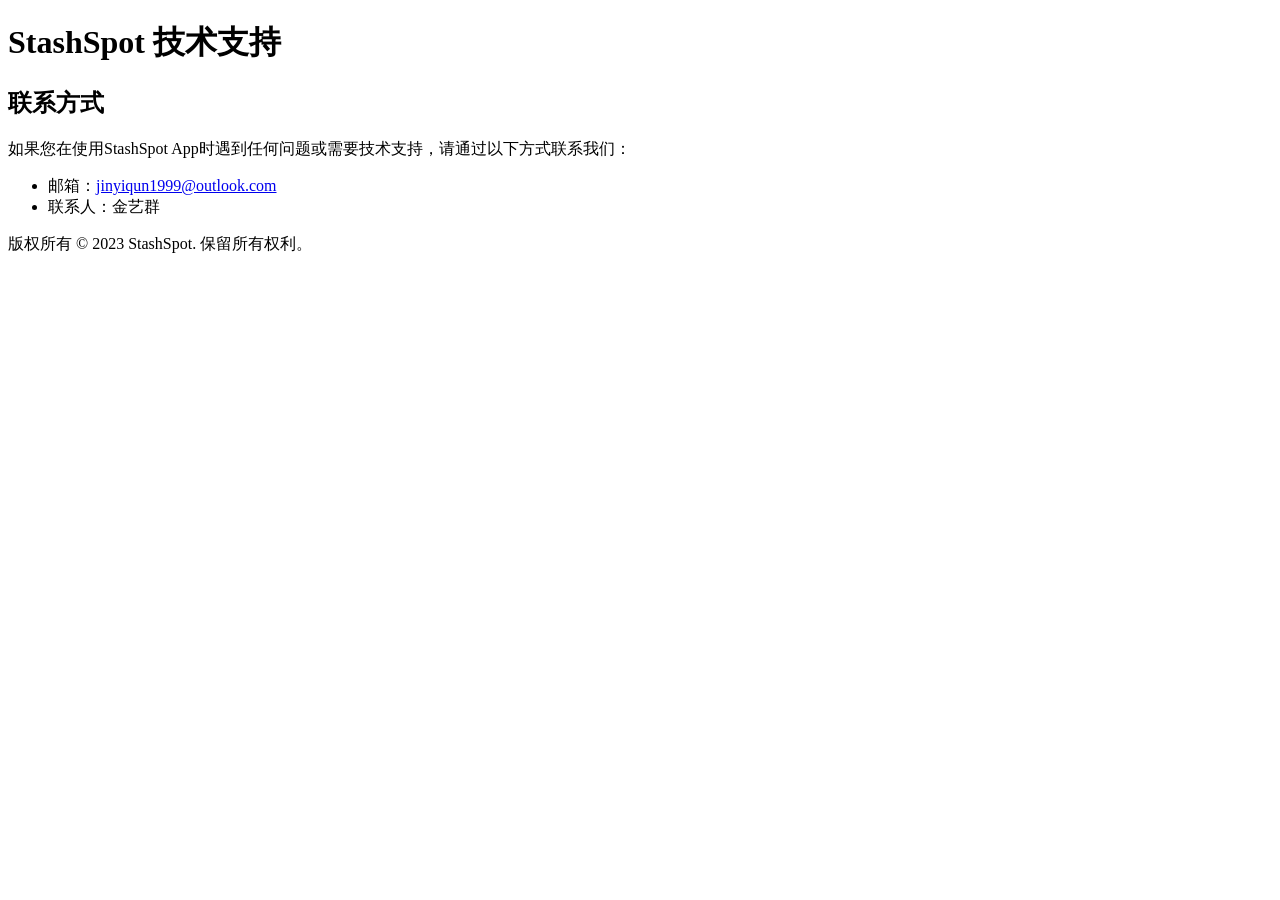
==== index.html @ ad7ced3d "Create index.html" ====
<!DOCTYPE html>  
<html lang="zh">  
<head>  
    <meta charset="UTF-8">  
    <meta name="viewport" content="width=device-width, initial-scale=1.0">  
    <title>StashSpot 技术支持</title>  
    <link rel="stylesheet" href="styles.css">  
</head>  
<body>  
    <header>  
        <h1>StashSpot 技术支持</h1>  
    </header>  
    <main>  
        <section>  
            <h2>联系方式</h2>  
            <p>如果您在使用StashSpot App时遇到任何问题或需要技术支持，请通过以下方式联系我们：</p>  
            <ul>  
                <li>邮箱：<a href="mailto:jinyiqun1999@outlook.com">jinyiqun1999@outlook.com</a></li>  
                <li>联系人：金艺群</li>  
            </ul>  
        </section>  
    </main>  
    <footer>  
        <p>版权所有 &copy; 2023 StashSpot. 保留所有权利。</p>  
    </footer>  
</body>  
</html>
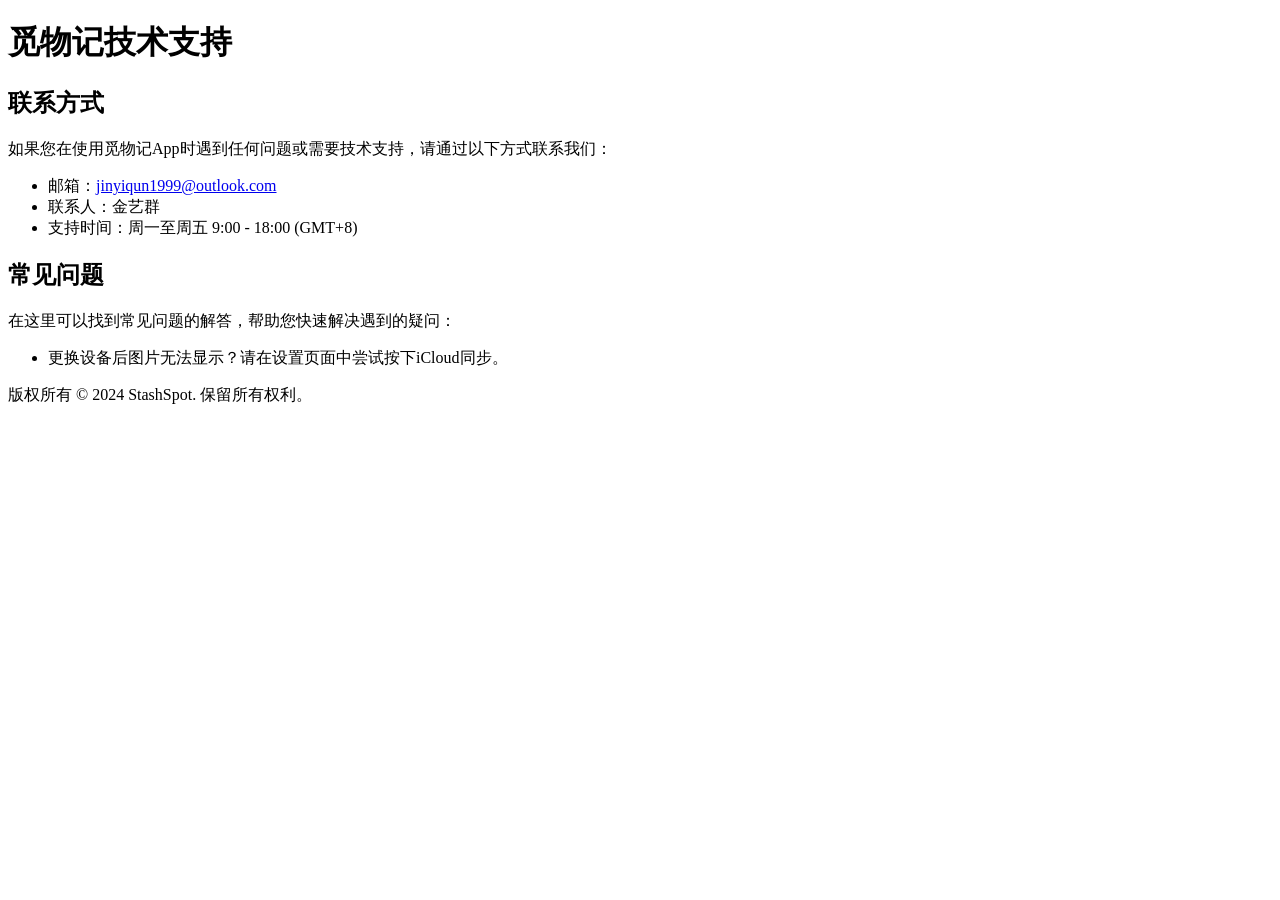
==== commit 98043571: "Update index.html" ====
--- a/index.html
+++ b/index.html
@@ -3,25 +3,34 @@
 <head>  
     <meta charset="UTF-8">  
     <meta name="viewport" content="width=device-width, initial-scale=1.0">  
-    <title>StashSpot 技术支持</title>  
+    <title>觅物记技术支持</title>  
     <link rel="stylesheet" href="styles.css">  
 </head>  
 <body>  
     <header>  
-        <h1>StashSpot 技术支持</h1>  
+        <h1>觅物记技术支持</h1>  
     </header>  
     <main>  
-        <section>  
+        <section class="contact-section">  
             <h2>联系方式</h2>  
-            <p>如果您在使用StashSpot App时遇到任何问题或需要技术支持，请通过以下方式联系我们：</p>  
+            <p>如果您在使用觅物记App时遇到任何问题或需要技术支持，请通过以下方式联系我们：</p>  
             <ul>  
                 <li>邮箱：<a href="mailto:jinyiqun1999@outlook.com">jinyiqun1999@outlook.com</a></li>  
                 <li>联系人：金艺群</li>  
+                <li>支持时间：周一至周五 9:00 - 18:00 (GMT+8)</li>  
+            </ul>  
+        </section>  
+
+        <section class="faq-section">  
+            <h2>常见问题</h2>  
+            <p>在这里可以找到常见问题的解答，帮助您快速解决遇到的疑问：</p>  
+            <ul>  
+                <li>更换设备后图片无法显示？请在设置页面中尝试按下iCloud同步。</li>  
             </ul>  
         </section>  
     </main>  
     <footer>  
-        <p>版权所有 &copy; 2023 StashSpot. 保留所有权利。</p>  
+        <p>版权所有 &copy; 2024 StashSpot. 保留所有权利。</p>  
     </footer>  
 </body>  
-</html>
+</html>  
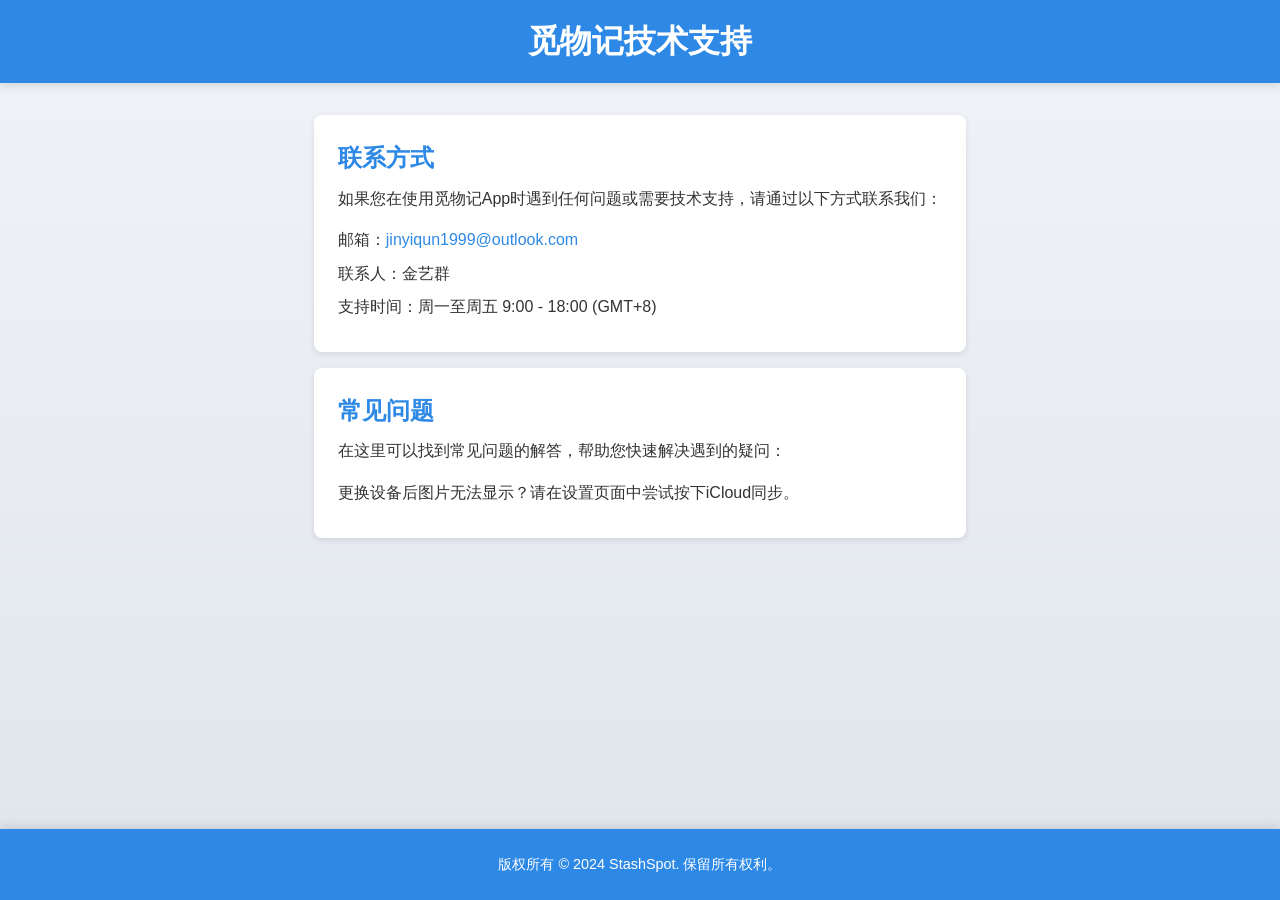
==== commit f8302123: "Update index.html" ====
--- a/index.html
+++ b/index.html
@@ -5,6 +5,110 @@
     <meta name="viewport" content="width=device-width, initial-scale=1.0">  
     <title>觅物记技术支持</title>  
     <link rel="stylesheet" href="styles.css">  
+    <style>
+        * {
+            box-sizing: border-box;
+            margin: 0;
+            padding: 0;
+        }
+        
+        body {
+            font-family: Arial, sans-serif;
+            background: linear-gradient(to bottom, #f0f4f8, #e0e5ec);
+            color: #333;
+            line-height: 1.6;
+            display: flex;
+            flex-direction: column;
+            min-height: 100vh;
+        }
+        
+        header {
+            background-color: #2d89e5;
+            color: white;
+            padding: 1rem 0;
+            text-align: center;
+            box-shadow: 0px 4px 8px rgba(0, 0, 0, 0.1);
+        }
+        
+        h1 {
+            font-size: 2rem;
+        }
+        
+        main {
+            flex: 1;
+            padding: 1rem;
+            max-width: 800px;
+            margin: 0 auto;
+        }
+        
+        .contact-section, .faq-section {
+            background: white;
+            padding: 1.5rem;
+            margin: 1rem 0;
+            border-radius: 8px;
+            box-shadow: 0 2px 6px rgba(0, 0, 0, 0.1);
+        }
+        
+        h2 {
+            font-size: 1.5rem;
+            color: #2d89e5;
+            margin-bottom: 0.5rem;
+        }
+        
+        p {
+            margin-bottom: 1rem;
+        }
+        
+        ul {
+            list-style-type: none;
+        }
+        
+        ul li {
+            margin-bottom: 0.5rem;
+        }
+        
+        ul li a {
+            color: #2d89e5;
+            text-decoration: none;
+        }
+        
+        ul li a:hover {
+            text-decoration: underline;
+        }
+        
+        footer {
+            background-color: #2d89e5;
+            color: white;
+            text-align: center;
+            padding: 1rem;
+            font-size: 0.9rem;
+            box-shadow: 0px -4px 8px rgba(0, 0, 0, 0.1);
+        }
+        
+        footer p {
+            margin: 0.5rem 0;
+        }
+        
+        footer a {
+            color: white;
+            text-decoration: none;
+            margin: 0 0.5rem;
+        }
+        
+        footer a:hover {
+            text-decoration: underline;
+        }
+        
+        @media (max-width: 600px) {
+            h1 {
+                font-size: 1.5rem;
+            }
+        
+            h2 {
+                font-size: 1.25rem;
+            }
+        }
+    </style>
 </head>  
 <body>  
     <header>  
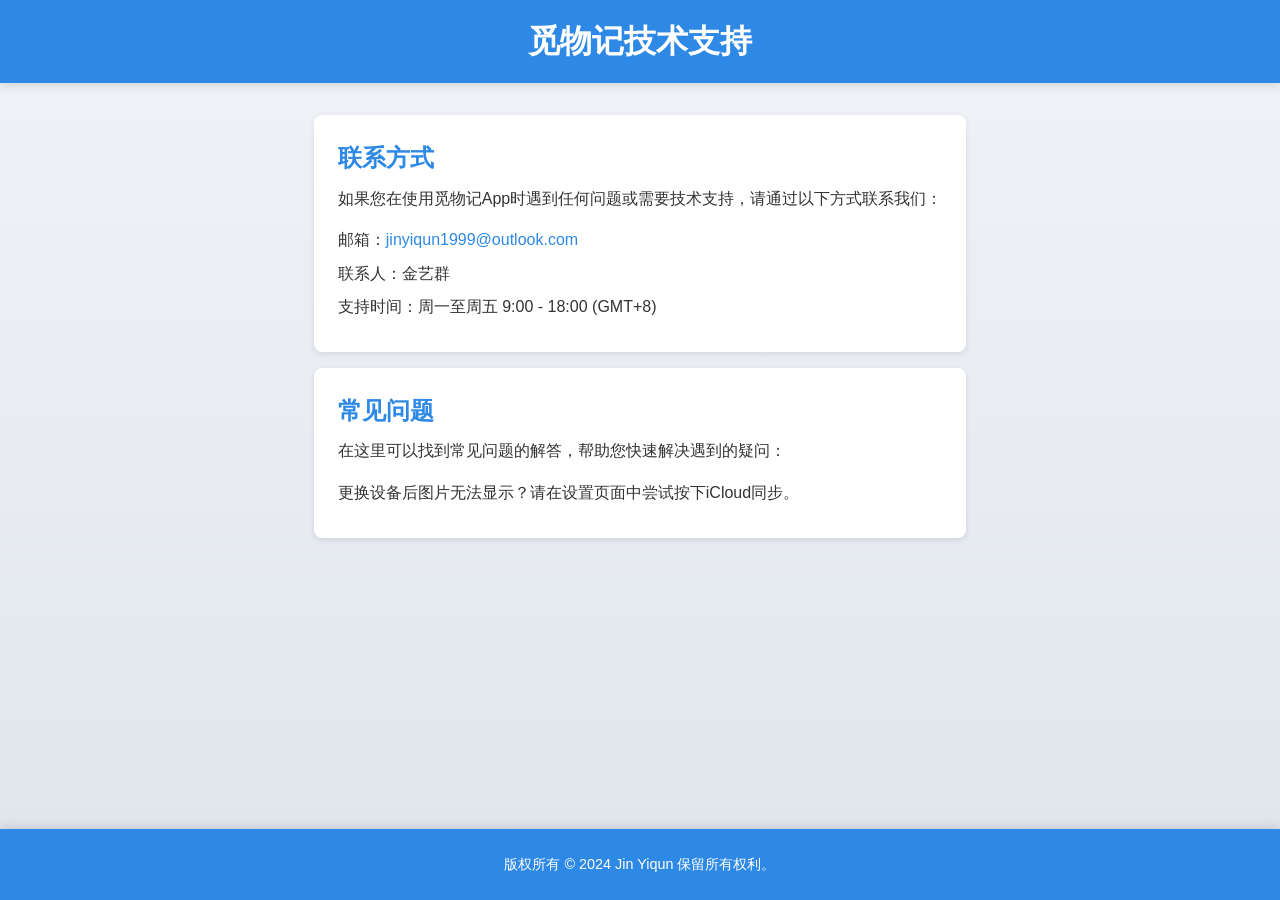
==== commit cff90fd0: "Update index.html" ====
--- a/index.html
+++ b/index.html
@@ -4,7 +4,6 @@
     <meta charset="UTF-8">  
     <meta name="viewport" content="width=device-width, initial-scale=1.0">  
     <title>觅物记技术支持</title>  
-    <link rel="stylesheet" href="styles.css">  
     <style>
         * {
             box-sizing: border-box;
@@ -134,7 +133,7 @@
         </section>  
     </main>  
     <footer>  
-        <p>版权所有 &copy; 2024 StashSpot. 保留所有权利。</p>  
+        <p>版权所有 &copy; 2024 Jin Yiqun 保留所有权利。</p>  
     </footer>  
 </body>  
 </html>  
